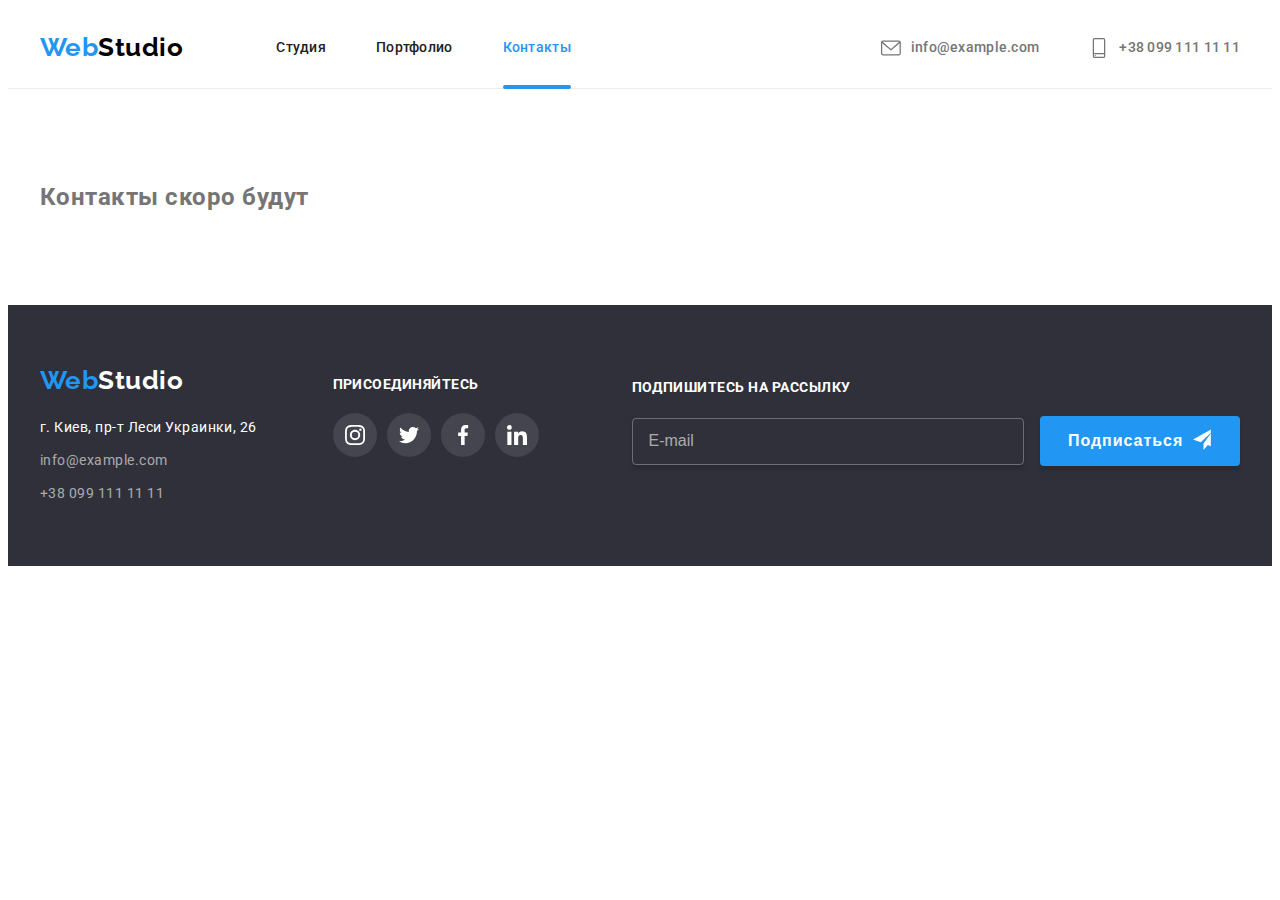
==== contacts.html @ c9d30efa "first commit" ====
<!DOCTYPE html>
<html lang="ru">

<head>
    <meta charset="UTF-8">
    <title>WebStudio</title>
    <link rel="preconnect" href="https://fonts.googleapis.com">
    <link rel="preconnect" href="https://fonts.gstatic.com" crossorigin>
    <link
        href="https://fonts.googleapis.com/css2?family=Raleway:wght@700&family=Roboto:wght@400;500;700;900&display=swap"
        rel="stylesheet">
    <link rel="stylesheet" href="https://cdnjs.cloudflare.com/ajax/libs/modern-normalize/1.1.0/modern-normalize.min.css"
        integrity="sha512-wpPYUAdjBVSE4KJnH1VR1HeZfpl1ub8YT/NKx4PuQ5NmX2tKuGu6U/JRp5y+Y8XG2tV+wKQpNHVUX03MfMFn9Q=="
        crossorigin="anonymous" referrerpolicy="no-referrer" />
    <link rel="stylesheet" href="./css/styles.css">
</head>

<body>
    <header class="page-header">
        <nav class="nav container">
            <a class="logo" href="/"><span>Web</span>Studio</a>
    
            <ul class="site-nav">
                <li class="item">
                    <a class="link hidden" href="./index.html">Студия</a>
                </li>
                <li class="item">
                    <a class="link hidden" href="./portfolio.html">Портфолио</a>
                </li>
                <li class="item">
                    <a class="link current" href="./contacts.html">Контакты</a>
                </li>
            </ul>
    
            <ul class="auth-nav">
                <li class="item">
                    <a class="link" href="mailto:info@example.com">
                        <svg class="contact-icon" aria-label="envelope" width="20" height="20">
                            <use href="./images/sprite.svg#envelope"></use>
                        </svg>
                        <p>info@example.com</p>
                    </a>
                </li>
    
                <li class="item">
                    <a class="link" href="tel:+380991111111">
                        <svg class="contact-icon" aria-label="envelope" width="20" height="20">
                            <use href="./images/sprite.svg#smartphone"></use>
                        </svg>
                        <p>+38 099 111 11 11</p>
                    </a>
                </li>
            </ul>
        </nav>
    </header>

    <main>
        <section class="section">
            <div class="container">
                <h2>Контакты скоро будут</h2>
            </div>
        </section>
    </main>

    <footer class="footer">
        <div class="container">
            <div class="footer-content">
    
                <div class="address-container">
                    <a class="logo" href="/"><span>Web</span>Studio</a>
                    <address class="footer-contacts">
                        <p>г. Киев, пр-т Леси Украинки, 26</p>
                        <ul>
                            <a class="link" href="mailto:info@example.com">info@example.com</a>
                            <a class="link" href="tel:+380991111111">+38 099 111 11 11</a>
                        </ul>
                    </address>
                </div>
    
                <div class="footer-container wellcome">
                    <h3 class="title">
                        Присоединяйтесь
                    </h3>
                    <ul class="social-list">
                        <li class="social-list-item">
                            <a class="social-link" href="">
                                <svg class="social-icon" width="20" height="20">
                                    <use href="./images/sprite.svg#instagram"></use>
                                </svg>
                            </a>
                        </li>
                        <li class="social-list-item">
                            <a class="social-link" href="">
                                <svg class="social-icon" width="20" height="20">
                                    <use href="./images/sprite.svg#twitter"></use>
                                </svg>
                            </a>
                        </li>
                        <li class="social-list-item">
                            <a class="social-link" href="">
                                <svg class="social-icon" width="20" height="20">
                                    <use href="./images/sprite.svg#facebook"></use>
                                </svg>
                            </a>
                        </li>
                        <li class="social-list-item">
                            <a class="social-link" href="">
                                <svg class="social-icon" width="20" height="20">
                                    <use href="./images/sprite.svg#linkedin"></use>
                                </svg>
                            </a>
                        </li>
                    </ul>
                </div>
    
                <div class="footer-container subscribe">
                    <form class="subscribe">
                        <label class="title" for="mail">
                            Подпишитесь на рассылку
                        </label>
                        <div>
                            <input type="email" name="mail" id="mail" placeholder="E-mail" />
                            <button type="submit">
                                <span>Подписаться</span>
                                <svg class="icon-send" width="24" height="24">
                                    <use href="./images/sprite.svg#icon-send"></use>
                                </svg>
                            </button>
                        </div>
                    </form>
                </div>
            </div>
        </div>
    </footer>

    <script src="./js/modal.js"></script>
</body>

</html>
---- css/styles.css ----
:root {
  --primary-text-color: #757575; /* цвет абзацев #757575 */
  --title-text-color: #212121; /* цвет заголовков #212121 */
  --accent-color: #2196f3; /* цвет акцента #2196F3 */
  --primary-white-color: #ffffff; /* цвет фона, текста на темном фоне #FFFFFF 100%*/
  --logo-color: #000000;
  --footer-contacts-color: rgb(255, 255, 255, 0.6); /* цвет текста на темном фоне #FFFFFF 60%*/
  --third-bg-color: #f5f4fa;
  --secondary-bg-color: #2f303a;
  --icon-color: #afb1b8;
  --card-set-gap: 30px;
  --timing-function: cubic-bezier(0.4, 0, 0.2, 1);
}

body {
  background-color: var(--primary-white-color);
  color: var(--primary-text-color);
  font-family: Roboto, sans-serif;
  letter-spacing: 0.03em;
}

ul {
  list-style: none;
}

a {
  text-decoration: none;
}

p {
  font-size: 14px;
  line-height: 1.71;
}

button {
  border: none;
  /* border: 1px solid transparent;??????? */
  border-radius: 4px;
  padding: 0;
}

h1,
h2,
h3,
ul,
p {
  padding: 0;
  margin: 0;
}

/* header */
.page-header {
  border-bottom: 1px solid #ececec;
}

/* container */
.container {
  width: 1200px;
  margin-left: auto;
  margin-right: auto;
  padding-left: 15px;
  padding-right: 15px;
}

/* logo */
.logo {
  display: flex;
  align-items: center;
  color: var(--logo-color);
  font-family: Raleway, sans-serif;
  font-weight: 700;
  font-size: 26px;
  line-height: 1.2;
}

.logo span {
  color: var(--accent-color);
}

/* nav */
.nav {
  display: flex;
  height: 80px;
}

/* site nav & auth nav*/
.site-nav,
.auth-nav {
  font-weight: 500;
  font-size: 14px;
  line-height: 1.14;
  letter-spacing: 0.02em;
}

.site-nav {
  display: flex;
  margin-left: 93px;
}

.site-nav .item {
  display: flex;
}

.site-nav .item + .item,
.auth-nav .item + .item {
  margin-left: 50px;
}

.site-nav .link {
  position: relative;

  display: block;
  padding-top: 32px;
  padding-bottom: 32px;

  color: var(--title-text-color);
  transition-property: color;
  transition-duration: 250ms;
  transition-timing-function: var(--timing-function);
}

.site-nav .link::after {
  position: absolute;
  left: 0;
  bottom: -1px;

  display: block;
  content: '';
  height: 4px;
  width: 100%;
  border-radius: 2px;

  background-color: var(--accent-color);
}

.site-nav .link.current {
  color: var(--accent-color);
}

.site-nav .link.hidden::after {
  transform: scaleX(0);

  transition-property: transform;
  transition-duration: 250ms;
  transition-timing-function: var(--timing-function);
}

.site-nav .link.hidden:hover::after {
  transform: scaleX(1);
}

.site-nav .link:hover,
.site-nav .link:focus {
  color: var(--accent-color);
}

/* auth nav */
.auth-nav {
  display: flex;
  margin-left: auto;
}

.auth-nav .item {
  display: flex;
}

.contact-icon {
  margin-right: 10px;
  fill: var(--primary-text-color);
  transition-property: fill;
  transition-duration: 250ms;
  transition-timing-function: var(--timing-function);
}

.auth-nav .link {
  display: flex;
  align-items: center;
  color: var(--primary-text-color);
  transition-property: color;
  transition-duration: 250ms;
  transition-timing-function: var(--timing-function);
}

.auth-nav .link:hover,
.auth-nav .link:focus {
  color: var(--accent-color);
}

.auth-nav .link:hover .contact-icon,
.auth-nav .link:focus .contact-icon {
  fill: var(--accent-color);
}

/* hero */
.hero {
  padding-top: 200px;
  padding-bottom: 200px;
  text-align: center;
  background-image: linear-gradient(to right, rgba(47, 48, 58, 0.4), rgba(47, 48, 58, 0.4)),
    url('../images/hero.jpg');
  background-color: #c4c4c4;
  background-size: cover;
  background-position: center; /* позиция для фонового изображения */
}

.hero-title {
  width: 696px;
  margin-bottom: 30px;
  margin-right: auto;
  margin-left: auto;
  color: var(--primary-white-color);
  font-size: 44px;
  font-weight: 900;
  line-height: 1.36;
  letter-spacing: 0.06em;
  text-transform: uppercase;
}

.hero-button {
  min-width: 200px;
  padding: 10px 32px 10px 32px;
  text-align: center;

  background-color: var(--accent-color);
  color: var(--primary-white-color);
  font-family: inherit;
  font-weight: 700;
  font-size: 16px;
  line-height: 1.9;
  letter-spacing: 0.06em;
  box-shadow: 0px 4px 4px rgba(0, 0, 0, 0.15);
  cursor: pointer;
}

.hero-button:hover,
.hero-button:focus {
  background-color: var(--accent-color);
}

/* section */
.section {
  padding-top: 94px;
  padding-bottom: 94px;
}

.title {
  color: var(--title-text-color);
}

.section-title {
  font-size: 36px;
  line-height: 1.17;
  text-align: center;
  margin-bottom: 50px;
}

/* advantages */
.advantages.section {
  padding-bottom: 0;
}

.advantages-list {
  display: flex;
}

.advantages-list .item + .item {
  margin-left: 30px;
}

.advantages .section-title {
  display: none;
}

.advantages-title {
  font-size: 14px;
  line-height: 1.14;
  text-transform: uppercase;
  margin-bottom: 10px;
}

.advantages .thumb {
  display: flex;
  justify-content: center;
  align-items: center;
  width: 270px;
  height: 120px;
  margin-bottom: var(--card-set-gap);
  background-color: var(--third-bg-color);
  border-radius: 4px;
}

.advantage-icon {
  --main-color: var(--title-text-color);
  --accent-color: var(var(--accent-color));
}

/* features */
.features-list {
  display: flex;
}

.features-list .item + .item {
  margin-left: var(--card-set-gap);
}

.feature-image {
  display: block;
}

.features-list .item {
  position: relative;
}

.feature-text-container {
  position: absolute;
  bottom: 0;

  display: flex;
  justify-content: center;
  align-items: center;
  width: 370px;
  height: 70px;

  background: rgba(47, 48, 58, 0.8);
}

.feature-text {
  font-weight: 700;
  line-height: 1.14;
  text-transform: uppercase;

  color: var(--primary-white-color);
}

/* team */
.team {
  background-color: var(--third-bg-color);
}

.team-list {
  display: flex;
}

.team-list .item + .item {
  margin-left: var(--card-set-gap);
}

.team-list .item {
  text-align: center;
  background-color: var(--primary-white-color);
  box-shadow: 0px 1px 3px rgba(0, 0, 0, 0.12), 0px 1px 1px rgba(0, 0, 0, 0.14),
    0px 2px 1px rgba(0, 0, 0, 0.2);
  border-radius: 0px 0px 4px 4px;
}

.team-image {
  display: block;
}

.team-title {
  font-weight: 500;
  font-size: 16px;
  line-height: 1.19;
  margin-bottom: 10px;
}

.team-text {
  font-weight: 400;
  font-size: 16px;
  line-height: 1.19;
  margin-bottom: 16px;
}

.team-content {
  padding: 30px 32px 30px 32px;
}

.social-list {
  display: flex;
  justify-content: center;
}

.social-link {
  display: flex;
  justify-content: center;
  align-items: center;
  width: 44px;
  height: 44px;
  border-radius: 50%;
  transition-property: background-color;
  transition-duration: 250ms;
  transition-timing-function: var(--timing-function);
}

.social-icon {
  fill: var(--icon-color);
}

.social-link:hover,
.social-link:focus {
  background-color: var(--accent-color);
}

.social-link:hover .social-icon,
.social-link:focus .social-icon {
  fill: var(--primary-white-color);
}

.social-list-item + .social-list-item {
  margin-left: 10px;
}

/* clients */
.clients-list {
  display: flex;
}

.clients-list .item {
  display: flex;
  justify-content: center;
  width: 170px;
  height: 92px;
}

.clients-list .item + .item {
  margin-left: var(--card-set-gap);
}

.clients-link {
  display: flex;
  justify-content: center;
  align-items: center;
  width: 170px;
  border: 1px solid var(--icon-color);
  border-radius: 4px;
  transition-property: border-color;
  transition-duration: 250ms;
  transition-timing-function: var(--timing-function);
}

.clients-link:hover,
.clients-link:focus {
  border-color: var(--accent-color);
}

.clients-link:hover .client-icon,
.clients-link:focus .client-icon {
  fill: var(--accent-color);
}

.client-icon {
  fill: var(--icon-color);
  transition-property: fill;
  transition-duration: 250ms;
  transition-timing-function: var(--timing-function);
}

/* footer */
.footer {
  padding-top: 60px;
  padding-bottom: 60px;
  background-color: var(--secondary-bg-color);
}

.footer .logo {
  display: inline-block;
  margin-bottom: 20px;
  color: var(--primary-white-color);
}

.address-container {
  margin-right: auto;
}

.footer p {
  margin-bottom: 9px;
  color: var(--primary-white-color);
  font-style: normal;
}

.footer-content {
  display: flex;
  justify-content: space-between;
}

.footer-contacts .link {
  display: block;
  color: var(--footer-contacts-color);
  font-style: normal;
  font-size: 14px;
  line-height: 1.71;
}

.footer-contacts .link:first-child {
  margin-bottom: 9px;
}

.footer-contacts .link:hover,
.footer-contacts .link:focus {
  color: var(--accent-color);
}

.footer .social-link {
  background-color: rgba(255, 255, 255, 0.1);
}

.footer .social-link:hover,
.footer .social-link:focus {
  background-color: var(--accent-color);
}

.footer .social-icon {
  fill: var(--primary-white-color);
}

.footer-container {
  padding-top: 12px;
}

.footer-container.wellcome {
  margin-left: 70px;
}

.footer-container.subscribe {
  margin-left: 93px;
}

.subscribe .title {
  display: inline-block;
}

.footer-container .title {
  margin-bottom: 20px;
  font-size: 14px;
  font-weight: 700;
  line-height: 1.14;
  text-transform: uppercase;
  color: var(--primary-white-color);
}

.subscribe input {
  width: 358px;
  margin-right: 12px;
  padding: 15px 16px 15px 16px;

  background-color: transparent;
  border: 1px solid rgba(255, 255, 255, 0.3);
  box-shadow: 0px 4px 4px rgba(0, 0, 0, 0.15);
  border-radius: 4px;
  color: rgba(255, 255, 255, 0.6);
}

.subscribe input::placeholder {
  font-size: 16px;
  line-height: 1.25;

  color: rgba(255, 255, 255, 0.6);
}

.subscribe button {
  display: inline-flex;
  justify-content: center;
  width: 200px;
  padding: 10px 29px 10px 28px;

  background: var(--accent-color);
  box-shadow: 0px 4px 4px rgba(0, 0, 0, 0.15);
  border-radius: 4px;
  cursor: pointer;

  font-weight: 700;
  font-size: 16px;
  line-height: 1.87;
  letter-spacing: 0.06em;

  color: var(--primary-white-color);
}

.subscribe span {
  margin-right: 10px;
}

/* portfolio */
.portfolio-buttons {
  display: flex;
  margin-bottom: 50px;
  justify-content: center;
}

.portfolio-button {
  padding: 6px 22px 6px 22px;
  background-color: var(--third-bg-color);
  color: var(--title-text-color);
  font-family: inherit;
  font-weight: 500;
  font-size: 16px;
  line-height: 1.63;

  transition-property: background-color, color;
  transition-duration: 250ms;
  transition-timing-function: var(--timing-function);
  cursor: pointer;
}

.portfolio-buttons .item + .item {
  margin-left: 8px;
}

.portfolio-cards {
  display: flex;
  flex-wrap: wrap;

  margin-left: calc(-1 * var(--card-set-gap));
  margin-top: calc(-1 * var(--card-set-gap));
}

.portfolio-cards .item {
  margin-left: var(--card-set-gap);
  margin-top: var(--card-set-gap);
}

.portfolio-cards .item:hover {
  box-shadow: 0px 1px 1px rgba(0, 0, 0, 0.12), 0px 4px 4px rgba(0, 0, 0, 0.06),
    1px 4px 6px rgba(0, 0, 0, 0.16);
}

.portfolio-thumb {
  position: relative;
  overflow: hidden;
}

.portfolio-overlay {
  position: absolute;
  top: 0;
  left: 0;
  content: '';
  width: 100%;
  height: 100%;

  background-color: rgba(33, 150, 243, 0.9);

  transform: translate(0, 100%);
  transition-property: transform;
  transition-duration: 250ms;
  transition-timing-function: var(--timing-function);
}

.portfolio-thumb:hover .portfolio-overlay {
  transform: translate(0, 0);
}

.portfolio-cards .item:hover .portfolio-overlay,
.portfolio-cards .item:hover .portfolio-thumb .text {
  transform: translate(0, 0);
}

.portfolio-thumb .text {
  position: absolute;
  top: 0;
  left: 0;
  width: 100%;
  height: 100%;
  padding: 63px 24px 63px 24px;
  font-size: 18px;
  line-height: 1.56;

  color: var(--primary-white-color);
}

.portfolio-image {
  display: block;
}

.portfolio-content {
  padding: 20px 24px 20px 24px;

  border: 1px solid #eeeeee;
}

.portfolio-title {
  font-size: 18px;
  line-height: 2;
  letter-spacing: 0.06em;
  margin-bottom: 4px;
}

.portfolio-text {
  color: var(--primary-text-color);
  font-size: 16px;
  line-height: 1.9;
}

.portfolio-button:hover,
.portfolio-button:focus {
  background-color: var(--accent-color);
  color: var(--primary-white-color);
  box-shadow: 0px 3px 1px rgba(0, 0, 0, 0.1), 0px 1px 2px rgba(0, 0, 0, 0.08),
    0px 2px 2px rgba(0, 0, 0, 0.12);
}

/* modal */
.backdrop {
  position: fixed;
  top: 0;
  left: 0;
  width: 100%;
  height: 100%;
  background-color: rgba(0, 0, 0, 0.2);
  opacity: 1;

  transition-property: opacity;
  transition-duration: 250ms;
  transition-timing-function: var(--timing-function);
}

.backdrop.is-hidden {
  opacity: 0;
  pointer-events: none;
}

.backdrop.is-hidden .modal {
  transform: translate(-50%, -50%) scale(0.9);
}

.modal {
  position: absolute;
  top: 50%;
  left: 50%;

  width: 528px;
  height: 581px;

  box-shadow: 0px 1px 3px rgba(0, 0, 0, 0.12), 0px 1px 1px rgba(0, 0, 0, 0.14),
    0px 2px 1px rgba(0, 0, 0, 0.2);
  border-radius: 4px;
  background-color: var(--primary-white-color);

  transform: translate(-50%, -50%) scale(1);

  transition-property: opacity;
  transition-duration: 250ms;
  transition-timing-function: linear;
}

.modal-close-btn {
  position: absolute;
  top: 0;
  right: 0;
  display: flex;
  justify-content: center;
  align-items: center;
  width: 30px;
  height: 30px;
  margin-top: 8px;
  margin-right: 8px;

  background-color: var(--primary-white-color);
  border-radius: 50%;
  border: 1px solid rgba(0, 0, 0, 0.1);
  cursor: pointer;

  transition-property: border-color;
  transition-duration: 250ms;
  transition-timing-function: var(--timing-function);
}

.cross {
  transition-property: fill;
  transition-duration: 250ms;
  transition-timing-function: var(--timing-function);
}

.modal-close-btn:hover,
.modal-close-btn:focus {
  border-color: var(--accent-color);
}

.modal-close-btn:hover .cross,
.modal-close-btn:focus .cross {
  fill: blue;
}

.modal-form {
  width: 100%;
  height: 100%;
  padding: 40px 39px 40px 41px;
}

.modal-form h2 {
  font-weight: 700;
  font-size: 20px;
  line-height: 1.15;
  text-align: center;
  margin-bottom: 12px;

  color: var(--title-text-color);
}

.form-field {
  display: flex;
  flex-direction: column;

  margin-bottom: 10px;
}

.form-field label {
  margin-bottom: 4px;

  font-size: 12px;
  line-height: 1.17;
  letter-spacing: 0.01em;
}

.form-field input {
  width: 100%;
  height: 40px;

  padding: 11px 12px 11px 42px;
  margin: 0;

  font-size: 14px;

  border: 1px solid rgba(33, 33, 33, 0.2);
  border-radius: 4px;

  transition-property: border-color;
  transition-duration: 250ms;
  transition-timing-function: var(--timing-function);
}

.form-field input:hover,
.form-field input:focus {
  border-color: var(--accent-color);
  cursor: pointer;
}

.input-container {
  position: relative;
}

.modal-icon {
  position: absolute;
  top: 50%;
  left: 12px;
  transform: translate(0, -50%);

  fill: var(--title-text-color);

  transition-property: fill;
  transition-duration: 250ms;
  transition-timing-function: var(--timing-function);
}

.form-field input:hover + .modal-icon,
.form-field input:focus + .modal-icon {
  fill: var(--accent-color);
}

.form-field.comment {
  margin-bottom: 20px;
}

.form-field textarea {
  padding: 12px 16px 12px 16px;
  height: 120px;
  resize: none;

  font-size: 14px;

  border: 1px solid rgba(33, 33, 33, 0.2);
  border-radius: 4px;

  transition-property: border-color;
  transition-duration: 250ms;
  transition-timing-function: var(--timing-function);
}

.form-field textarea::placeholder {
  font-size: 14px;
  line-height: 1.14;
  letter-spacing: 0.01em;

  color: rgba(117, 117, 117, 0.5);
}

.form-field textarea:hover,
.form-field textarea:focus {
  border-color: var(--accent-color);
}

.policy .checkbox {
  -webkit-appearance: none;
  -moz-appearance: none;
  appearance: none;

  position: absolute;
}

.policy label {
  display: flex;
  justify-content: center;
  align-items: center;
  font-size: 14px;
  line-height: 1.71;

  margin-bottom: 30px;
}

.policy .check-icon {
  display: inline-block;
  width: 16px;
  height: 15px;
  border: 2px solid #212121;
  border-radius: 2px;
  margin-right: 7px;
}

.policy .checkbox:checked + .check-icon {
  background-color: var(--accent-color);
  border-color: var(--accent-color);
  background-origin: border-box;
  background-image: url('../images/icon-check.svg');
}

.policy a {
  text-decoration: underline;
  color: var(--accent-color);
}

.form-field .form-icon {
  position: absolute;
}

.form-field.submit {
  flex-direction: row;
  justify-content: center;
}

.form-submit-btn {
  padding: 10px 55px 10px 55px;

  font-weight: 700;
  font-size: 16px;
  line-height: 1.87;
  letter-spacing: 0.06em;
  color: var(--primary-white-color);

  background: #188ce8;
  box-shadow: 0px 4px 4px rgba(0, 0, 0, 0.15);
  border-radius: 4px;
  cursor: pointer;
}
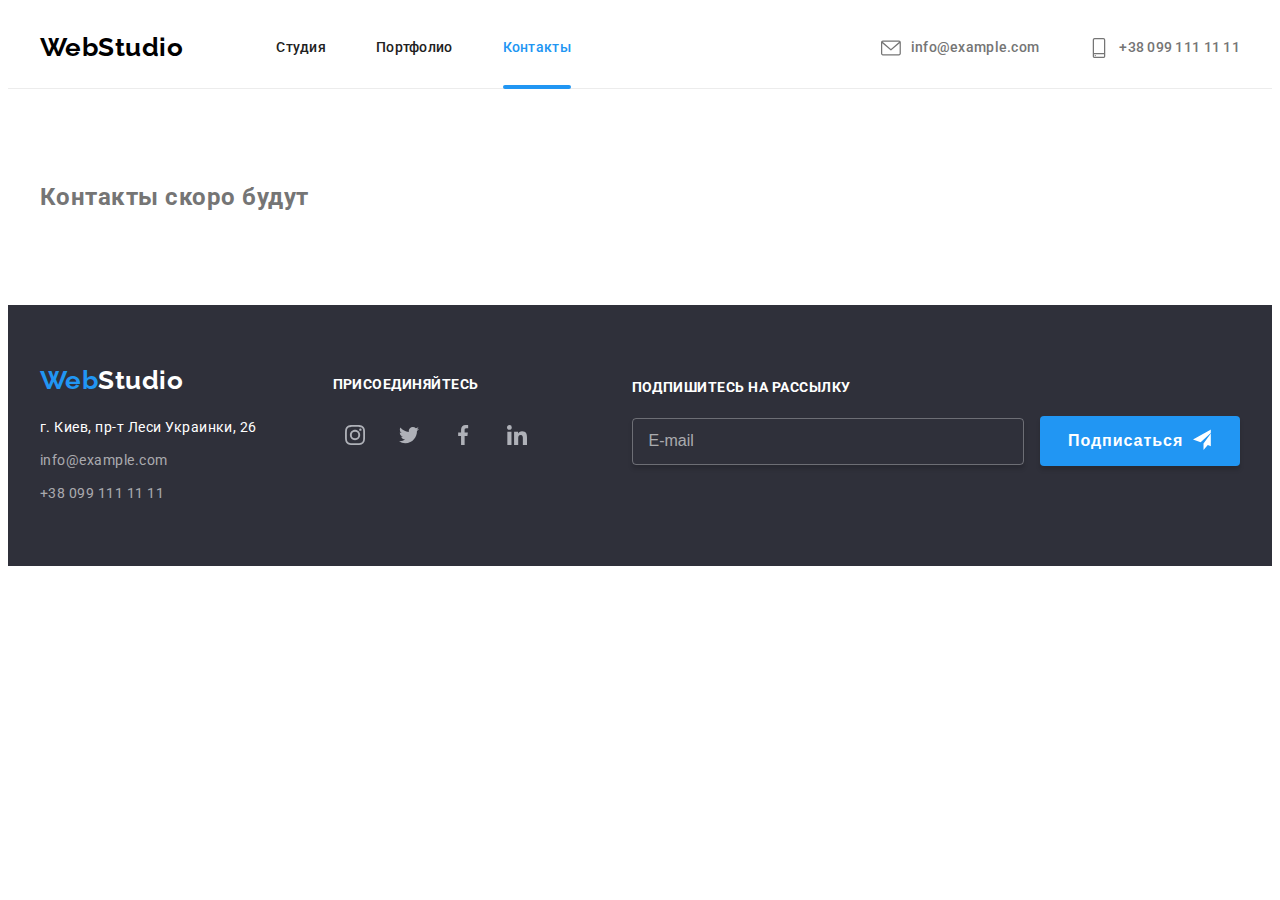
==== commit 743a3122: "BEM" ====
--- a/contacts.html
+++ b/contacts.html
@@ -13,7 +13,7 @@
     <link rel="stylesheet" href="https://cdnjs.cloudflare.com/ajax/libs/modern-normalize/1.1.0/modern-normalize.min.css"
         integrity="sha512-wpPYUAdjBVSE4KJnH1VR1HeZfpl1ub8YT/NKx4PuQ5NmX2tKuGu6U/JRp5y+Y8XG2tV+wKQpNHVUX03MfMFn9Q=="
         crossorigin="anonymous" referrerpolicy="no-referrer" />
-    <link rel="stylesheet" href="./css/styles.css">
+    <link rel="stylesheet" href="./css/main.min.css">
 </head>
 
 <body>
@@ -22,30 +22,30 @@
             <a class="logo" href="/"><span>Web</span>Studio</a>
     
             <ul class="site-nav">
-                <li class="item">
-                    <a class="link hidden" href="./index.html">Студия</a>
+                <li class="site-nav__item">
+                    <a class="site-nav__link hidden" href="./index.html">Студия</a>
                 </li>
-                <li class="item">
-                    <a class="link hidden" href="./portfolio.html">Портфолио</a>
+                <li class="site-nav__item">
+                    <a class="site-nav__link hidden" href="./portfolio.html">Портфолио</a>
                 </li>
-                <li class="item">
-                    <a class="link current" href="./contacts.html">Контакты</a>
+                <li class="site-nav__item">
+                    <a class="site-nav__link current" href="./contacts.html">Контакты</a>
                 </li>
             </ul>
     
             <ul class="auth-nav">
-                <li class="item">
-                    <a class="link" href="mailto:info@example.com">
-                        <svg class="contact-icon" aria-label="envelope" width="20" height="20">
+                <li class="auth-nav__item">
+                    <a class="auth-nav__link" href="mailto:info@example.com">
+                        <svg class="auth-nav__icon" aria-label="envelope" width="20" height="20">
                             <use href="./images/sprite.svg#envelope"></use>
                         </svg>
                         <p>info@example.com</p>
                     </a>
                 </li>
     
-                <li class="item">
-                    <a class="link" href="tel:+380991111111">
-                        <svg class="contact-icon" aria-label="envelope" width="20" height="20">
+                <li class="auth-nav__item">
+                    <a class="auth-nav__link" href="tel:+380991111111">
+                        <svg class="auth-nav__icon" aria-label="envelope" width="20" height="20">
                             <use href="./images/sprite.svg#smartphone"></use>
                         </svg>
                         <p>+38 099 111 11 11</p>
@@ -63,50 +63,52 @@
         </section>
     </main>
 
+    <!-- footer -->
     <footer class="footer">
         <div class="container">
             <div class="footer-content">
     
                 <div class="address-container">
-                    <a class="logo" href="/"><span>Web</span>Studio</a>
+                    <a class="logo footer__logo" href="/"><span class="logo--accent">Web</span>Studio</a>
+    
                     <address class="footer-contacts">
-                        <p>г. Киев, пр-т Леси Украинки, 26</p>
+                        <p class="footer__text">г. Киев, пр-т Леси Украинки, 26</p>
                         <ul>
-                            <a class="link" href="mailto:info@example.com">info@example.com</a>
-                            <a class="link" href="tel:+380991111111">+38 099 111 11 11</a>
+                            <a class="footer-contacts__link" href="mailto:info@example.com">info@example.com</a>
+                            <a class="footer-contacts__link" href="tel:+380991111111">+38 099 111 11 11</a>
                         </ul>
                     </address>
                 </div>
     
-                <div class="footer-container wellcome">
-                    <h3 class="title">
+                <div class="footer-container">
+                    <h3 class="footer-container__title">
                         Присоединяйтесь
                     </h3>
-                    <ul class="social-list">
-                        <li class="social-list-item">
-                            <a class="social-link" href="">
-                                <svg class="social-icon" width="20" height="20">
+                    <ul class="social__list">
+                        <li class="social__item">
+                            <a class="social__link" href="">
+                                <svg class="social__icon" width="20" height="20">
                                     <use href="./images/sprite.svg#instagram"></use>
                                 </svg>
                             </a>
                         </li>
-                        <li class="social-list-item">
-                            <a class="social-link" href="">
-                                <svg class="social-icon" width="20" height="20">
+                        <li class="social__item">
+                            <a class="social__link" href="">
+                                <svg class="social__icon" width="20" height="20">
                                     <use href="./images/sprite.svg#twitter"></use>
                                 </svg>
                             </a>
                         </li>
-                        <li class="social-list-item">
-                            <a class="social-link" href="">
-                                <svg class="social-icon" width="20" height="20">
+                        <li class="social__item">
+                            <a class="social__link" href="">
+                                <svg class="social__icon" width="20" height="20">
                                     <use href="./images/sprite.svg#facebook"></use>
                                 </svg>
                             </a>
                         </li>
-                        <li class="social-list-item">
-                            <a class="social-link" href="">
-                                <svg class="social-icon" width="20" height="20">
+                        <li class="social__item">
+                            <a class="social__link" href="">
+                                <svg class="social__icon" width="20" height="20">
                                     <use href="./images/sprite.svg#linkedin"></use>
                                 </svg>
                             </a>
@@ -114,16 +116,16 @@
                     </ul>
                 </div>
     
-                <div class="footer-container subscribe">
-                    <form class="subscribe">
-                        <label class="title" for="mail">
+                <div class="footer-container footer-subscribe">
+                    <form class="subscribe-form">
+                        <label class="footer-container__title subscribe-form__title" for="mail">
                             Подпишитесь на рассылку
                         </label>
                         <div>
-                            <input type="email" name="mail" id="mail" placeholder="E-mail" />
-                            <button type="submit">
-                                <span>Подписаться</span>
-                                <svg class="icon-send" width="24" height="24">
+                            <input class="subscribe-form__email" type="email" name="mail" id="mail" placeholder="E-mail" />
+                            <button class="subscribe-form__button" type="submit">
+                                <span class="subscribe-form__text">Подписаться</span>
+                                <svg width="24" height="24">
                                     <use href="./images/sprite.svg#icon-send"></use>
                                 </svg>
                             </button>
--- a/css/main.min.css
+++ b/css/main.min.css
@@ -0,0 +1,2 @@
+body{background-color:#fff;color:#757575;font-family:Roboto, sans-serif;letter-spacing:0.03em}ul{list-style:none}a{text-decoration:none}p{font-size:14px;line-height:1.71}button{border:none;border-radius:4px;padding:0}h1,h2,h3,ul,p{padding:0;margin:0}.page-header{border-bottom:1px solid #ececec}.container{width:1200px;margin-left:auto;margin-right:auto;padding-left:15px;padding-right:15px}.logo{display:-webkit-box;display:-ms-flexbox;display:flex;-webkit-box-align:center;-ms-flex-align:center;align-items:center;color:#000;font-family:Raleway, sans-serif;font-weight:700;font-size:26px;line-height:1.2}.logo--accent{color:#2196f3}.nav{display:-webkit-box;display:-ms-flexbox;display:flex;height:80px}.site-nav,.auth-nav{font-weight:500;font-size:14px;line-height:1.14;letter-spacing:0.02em}.site-nav{display:-webkit-box;display:-ms-flexbox;display:flex;margin-left:93px}.site-nav__item{display:-webkit-box;display:-ms-flexbox;display:flex}.site-nav__item+.site-nav__item{margin-left:50px}.site-nav__link{position:relative;display:block;padding-top:32px;padding-bottom:32px;color:#212121;-webkit-transition-property:color;transition-property:color;-webkit-transition-duration:250ms;transition-duration:250ms;-webkit-transition-timing-function:cubic-bezier(0.4, 0, 0.2, 1);transition-timing-function:cubic-bezier(0.4, 0, 0.2, 1)}.site-nav__link::after{position:absolute;left:0;bottom:-1px;display:block;content:'';height:4px;width:100%;border-radius:2px;background-color:#2196f3}.site-nav__link.current{color:#2196f3}.site-nav__link.hidden::after{-webkit-transform:scaleX(0);transform:scaleX(0);-webkit-transition-property:-webkit-transform;transition-property:-webkit-transform;transition-property:transform;transition-property:transform, -webkit-transform;-webkit-transition-duration:250ms;transition-duration:250ms;-webkit-transition-timing-function:cubic-bezier(0.4, 0, 0.2, 1);transition-timing-function:cubic-bezier(0.4, 0, 0.2, 1)}.site-nav__link.hidden:hover::after{-webkit-transform:scaleX(1);transform:scaleX(1)}.site-nav__link:hover,.site-nav__link:focus{color:#2196f3}.auth-nav{display:-webkit-box;display:-ms-flexbox;display:flex;margin-left:auto}.auth-nav__item{display:-webkit-box;display:-ms-flexbox;display:flex}.auth-nav__item+.auth-nav__item{margin-left:50px}.auth-nav__icon{margin-right:10px;fill:#757575;-webkit-transition-property:fill;transition-property:fill;-webkit-transition-duration:250ms;transition-duration:250ms;-webkit-transition-timing-function:cubic-bezier(0.4, 0, 0.2, 1);transition-timing-function:cubic-bezier(0.4, 0, 0.2, 1)}.auth-nav__link:hover .auth-nav__icon,.auth-nav__link:focus .auth-nav__icon{fill:#2196f3}.auth-nav__link{display:-webkit-box;display:-ms-flexbox;display:flex;-webkit-box-align:center;-ms-flex-align:center;align-items:center;color:#757575;-webkit-transition-property:color;transition-property:color;-webkit-transition-duration:250ms;transition-duration:250ms;-webkit-transition-timing-function:cubic-bezier(0.4, 0, 0.2, 1);transition-timing-function:cubic-bezier(0.4, 0, 0.2, 1)}.auth-nav__link:hover,.auth-nav__link:focus{color:#2196f3}.hero{padding-top:200px;padding-bottom:200px;text-align:center;background-image:-webkit-gradient(linear, left top, right top, from(rgba(47,48,58,0.4)), to(rgba(47,48,58,0.4))),url("../images/hero.jpg");background-image:linear-gradient(to right, rgba(47,48,58,0.4), rgba(47,48,58,0.4)),url("../images/hero.jpg");background-color:#c4c4c4;background-size:cover;background-position:center}.hero__title{width:696px;margin-bottom:30px;margin-right:auto;margin-left:auto;color:#fff;font-size:44px;font-weight:900;line-height:1.36;letter-spacing:0.06em;text-transform:uppercase}.hero__button{min-width:200px;padding:10px 32px 10px 32px;text-align:center;background-color:#2196f3;color:#fff;font-family:inherit;font-weight:700;font-size:16px;line-height:1.9;letter-spacing:0.06em;-webkit-box-shadow:0px 4px 4px rgba(0,0,0,0.15);box-shadow:0px 4px 4px rgba(0,0,0,0.15);cursor:pointer}.section{padding-top:94px;padding-bottom:94px}.title{color:#212121}.section__title{font-size:36px;line-height:1.17;text-align:center;margin-bottom:50px}.advantages.section{padding-bottom:0}.advantages .section__title{display:none}.advantages__list{display:-webkit-box;display:-ms-flexbox;display:flex}.advantages__item+.advantages__item{margin-left:30px}.advantages__title{font-size:14px;line-height:1.14;text-transform:uppercase;margin-bottom:10px}.advantages__thumb{display:-webkit-box;display:-ms-flexbox;display:flex;-webkit-box-pack:center;-ms-flex-pack:center;justify-content:center;-webkit-box-align:center;-ms-flex-align:center;align-items:center;width:270px;height:120px;margin-bottom:30px;background-color:#f5f4fa;border-radius:4px}.advantage__icon{--main-color: #212121;--accent-color: #2196f3}.features__list{display:-webkit-box;display:-ms-flexbox;display:flex}.features__item{position:relative}.features__item+.features__item{margin-left:30px}.features__image{display:block}.features__container{position:absolute;bottom:0;display:-webkit-box;display:-ms-flexbox;display:flex;-webkit-box-pack:center;-ms-flex-pack:center;justify-content:center;-webkit-box-align:center;-ms-flex-align:center;align-items:center;width:370px;height:70px;background:rgba(47,48,58,0.8)}.features__text{font-weight:700;line-height:1.14;text-transform:uppercase;color:#fff}.team{background-color:#f5f4fa}.team__list{display:-webkit-box;display:-ms-flexbox;display:flex}.team__item{text-align:center;background-color:#fff;-webkit-box-shadow:0px 1px 3px rgba(0,0,0,0.12),0px 1px 1px rgba(0,0,0,0.14),0px 2px 1px rgba(0,0,0,0.2);box-shadow:0px 1px 3px rgba(0,0,0,0.12),0px 1px 1px rgba(0,0,0,0.14),0px 2px 1px rgba(0,0,0,0.2);border-radius:0px 0px 4px 4px}.team__item+.team__item{margin-left:30px}.team__image{display:block}.team-content{padding:30px 32px 30px 32px}.team-content__title{font-weight:500;font-size:16px;line-height:1.19;margin-bottom:10px}.team-content__text{font-weight:400;font-size:16px;line-height:1.19;margin-bottom:16px}.social__list{display:-webkit-box;display:-ms-flexbox;display:flex;-webkit-box-pack:center;-ms-flex-pack:center;justify-content:center}.social__item+.social__item{margin-left:10px}.social__link{display:-webkit-box;display:-ms-flexbox;display:flex;-webkit-box-pack:center;-ms-flex-pack:center;justify-content:center;-webkit-box-align:center;-ms-flex-align:center;align-items:center;width:44px;height:44px;border-radius:50%;-webkit-transition-property:background-color;transition-property:background-color;-webkit-transition-duration:250ms;transition-duration:250ms;-webkit-transition-timing-function:cubic-bezier(0.4, 0, 0.2, 1);transition-timing-function:cubic-bezier(0.4, 0, 0.2, 1)}.social__link:hover,.social__link:focus{background-color:#2196f3}.social__icon{fill:#afb1b8}.social__link:hover .social__icon,.social__link:focus .social__icon{fill:#fff}.clients__list{display:-webkit-box;display:-ms-flexbox;display:flex}.clients__item{display:-webkit-box;display:-ms-flexbox;display:flex;-webkit-box-pack:center;-ms-flex-pack:center;justify-content:center;width:170px;height:92px}.clients__item+.clients__item{margin-left:30px}.clients__link{display:-webkit-box;display:-ms-flexbox;display:flex;-webkit-box-pack:center;-ms-flex-pack:center;justify-content:center;-webkit-box-align:center;-ms-flex-align:center;align-items:center;width:170px;border:1px solid #afb1b8;border-radius:4px;-webkit-transition-property:border-color;transition-property:border-color;-webkit-transition-duration:250ms;transition-duration:250ms;-webkit-transition-timing-function:cubic-bezier(0.4, 0, 0.2, 1);transition-timing-function:cubic-bezier(0.4, 0, 0.2, 1)}.clients__link:hover,.clients__link:focus{border-color:#2196f3}.clients__icon{fill:#afb1b8;-webkit-transition-property:fill;transition-property:fill;-webkit-transition-duration:250ms;transition-duration:250ms;-webkit-transition-timing-function:cubic-bezier(0.4, 0, 0.2, 1);transition-timing-function:cubic-bezier(0.4, 0, 0.2, 1)}.clients__link:hover .clients__icon,.clients__link:focus .clients__icon{fill:#2196f3}.footer{padding-top:60px;padding-bottom:60px;background-color:#2f303a}.footer-content{display:-webkit-box;display:-ms-flexbox;display:flex;-webkit-box-pack:justify;-ms-flex-pack:justify;justify-content:space-between}.address-container{margin-right:auto}.footer__logo{display:inline-block;margin-bottom:20px;color:#fff}.footer__text{margin-bottom:9px;color:#fff;font-style:normal}.footer-contacts__link{display:block;color:rgba(255,255,255,0.6);font-style:normal;font-size:14px;line-height:1.71}.footer-contacts__link:first-child{margin-bottom:9px}.footer-contacts__link:hover,.footer-contacts__link:focus{color:#2196f3}.footer-social__link{background-color:rgba(255,255,255,0.1)}.footer-social__link:hover,.footer-social__link:focus{background-color:#2196f3}.footer-social__icon{fill:#fff}.footer-container{padding-top:12px}.footer-container__title{margin-bottom:20px;font-size:14px;font-weight:700;line-height:1.14;text-transform:uppercase;color:#fff}.footer-subscribe{margin-left:93px}.subscribe-form__title{display:inline-block}.subscribe-form__email{width:358px;margin-right:12px;padding:15px 16px 15px 16px;background-color:transparent;border:1px solid rgba(255,255,255,0.3);-webkit-box-shadow:0px 4px 4px rgba(0,0,0,0.15);box-shadow:0px 4px 4px rgba(0,0,0,0.15);border-radius:4px;color:rgba(255,255,255,0.6)}.subscribe-form__email::-webkit-input-placeholder{font-size:16px;line-height:1.25;color:rgba(255,255,255,0.6)}.subscribe-form__email:-ms-input-placeholder{font-size:16px;line-height:1.25;color:rgba(255,255,255,0.6)}.subscribe-form__email::-ms-input-placeholder{font-size:16px;line-height:1.25;color:rgba(255,255,255,0.6)}.subscribe-form__email::placeholder{font-size:16px;line-height:1.25;color:rgba(255,255,255,0.6)}.subscribe-form__button{display:-webkit-inline-box;display:-ms-inline-flexbox;display:inline-flex;-webkit-box-pack:center;-ms-flex-pack:center;justify-content:center;width:200px;padding:10px 29px 10px 28px;background:#2196f3;-webkit-box-shadow:0px 4px 4px rgba(0,0,0,0.15);box-shadow:0px 4px 4px rgba(0,0,0,0.15);border-radius:4px;cursor:pointer;font-weight:700;font-size:16px;line-height:1.87;letter-spacing:0.06em;color:#fff}.subscribe-form__text{margin-right:10px}.portfolio-filter{display:-webkit-box;display:-ms-flexbox;display:flex;margin-bottom:50px;-webkit-box-pack:center;-ms-flex-pack:center;justify-content:center}.portfolio-filter__item+.portfolio-filter__item{margin-left:8px}.portfolio-filter__button{padding:6px 22px 6px 22px;background-color:#f5f4fa;color:#212121;font-family:inherit;font-weight:500;font-size:16px;line-height:1.63;-webkit-transition-property:background-color, color;transition-property:background-color, color;-webkit-transition-duration:250ms;transition-duration:250ms;-webkit-transition-timing-function:cubic-bezier(0.4, 0, 0.2, 1);transition-timing-function:cubic-bezier(0.4, 0, 0.2, 1);cursor:pointer}.portfolio-filter__button:hover,.portfolio-filter__button:focus{background-color:#2196f3;color:#fff;-webkit-box-shadow:0px 3px 1px rgba(0,0,0,0.1),0px 1px 2px rgba(0,0,0,0.08),0px 2px 2px rgba(0,0,0,0.12);box-shadow:0px 3px 1px rgba(0,0,0,0.1),0px 1px 2px rgba(0,0,0,0.08),0px 2px 2px rgba(0,0,0,0.12)}.portfolio-set{display:-webkit-box;display:-ms-flexbox;display:flex;-ms-flex-wrap:wrap;flex-wrap:wrap;margin-left:calc(-1 * 30px);margin-top:calc(-1 * 30px)}.portfolio-set__item{margin-left:30px;margin-top:30px}.portfolio-set__item:hover{-webkit-box-shadow:0px 1px 1px rgba(0,0,0,0.12),0px 4px 4px rgba(0,0,0,0.06),1px 4px 6px rgba(0,0,0,0.16);box-shadow:0px 1px 1px rgba(0,0,0,0.12),0px 4px 4px rgba(0,0,0,0.06),1px 4px 6px rgba(0,0,0,0.16)}.portfolio-thumb{position:relative;overflow:hidden}.portfolio-thumb__overlay{position:absolute;top:0;left:0;content:'';width:100%;height:100%;background-color:rgba(33,150,243,0.9);-webkit-transform:translate(0, 100%);transform:translate(0, 100%);-webkit-transition-property:-webkit-transform;transition-property:-webkit-transform;transition-property:transform;transition-property:transform, -webkit-transform;-webkit-transition-duration:250ms;transition-duration:250ms;-webkit-transition-timing-function:cubic-bezier(0.4, 0, 0.2, 1);transition-timing-function:cubic-bezier(0.4, 0, 0.2, 1)}.portfolio-set__item:hover .portfolio-thumb__overlay{-webkit-transform:translate(0, 0);transform:translate(0, 0)}.portfolio-thumb:hover .portfolio-thumb__overlay{-webkit-transform:translate(0, 0);transform:translate(0, 0)}.portfolio-thumb__text{position:absolute;top:0;left:0;width:100%;height:100%;padding:63px 24px 63px 24px;font-size:18px;line-height:1.56;color:#fff}.portfolio-set__item:hover .portfolio-thumb__text{-webkit-transform:translate(0, 0);transform:translate(0, 0)}.portfolio-thumb__image{display:block}.portfolio-content{padding:20px 24px 20px 24px;border:1px solid #eeeeee}.portfolio-content__title{font-size:18px;line-height:2;letter-spacing:0.06em;margin-bottom:4px}.portfolio-content__text{color:#757575;font-size:16px;line-height:1.9}.backdrop{position:fixed;top:0;left:0;width:100%;height:100%;background-color:rgba(0,0,0,0.2);opacity:1;-webkit-transition-property:opacity;transition-property:opacity;-webkit-transition-duration:250ms;transition-duration:250ms;-webkit-transition-timing-function:cubic-bezier(0.4, 0, 0.2, 1);transition-timing-function:cubic-bezier(0.4, 0, 0.2, 1)}.backdrop.is-hidden{opacity:0;pointer-events:none}.backdrop.is-hidden .modal{-webkit-transform:translate(-50%, -50%) scale(0.9);transform:translate(-50%, -50%) scale(0.9)}.modal{position:absolute;top:50%;left:50%;width:528px;height:581px;-webkit-box-shadow:0px 1px 3px rgba(0,0,0,0.12),0px 1px 1px rgba(0,0,0,0.14),0px 2px 1px rgba(0,0,0,0.2);box-shadow:0px 1px 3px rgba(0,0,0,0.12),0px 1px 1px rgba(0,0,0,0.14),0px 2px 1px rgba(0,0,0,0.2);border-radius:4px;background-color:#fff;-webkit-transform:translate(-50%, -50%) scale(1);transform:translate(-50%, -50%) scale(1);-webkit-transition-property:opacity;transition-property:opacity;-webkit-transition-duration:250ms;transition-duration:250ms;-webkit-transition-timing-function:linear;transition-timing-function:linear}.close-button{position:absolute;top:0;right:0;display:-webkit-box;display:-ms-flexbox;display:flex;-webkit-box-pack:center;-ms-flex-pack:center;justify-content:center;-webkit-box-align:center;-ms-flex-align:center;align-items:center;width:30px;height:30px;margin-top:8px;margin-right:8px;background-color:#fff;border-radius:50%;border:1px solid rgba(0,0,0,0.1);cursor:pointer;-webkit-transition-property:border-color;transition-property:border-color;-webkit-transition-duration:250ms;transition-duration:250ms;-webkit-transition-timing-function:cubic-bezier(0.4, 0, 0.2, 1);transition-timing-function:cubic-bezier(0.4, 0, 0.2, 1)}.close-button:hover,.close-button:focus{border-color:#2196f3}.cross-icon{-webkit-transition-property:fill;transition-property:fill;-webkit-transition-duration:250ms;transition-duration:250ms;-webkit-transition-timing-function:cubic-bezier(0.4, 0, 0.2, 1);transition-timing-function:cubic-bezier(0.4, 0, 0.2, 1)}.close-button:hover .cross-icon,.close-button:focus .cross-icon{fill:#2196f3}.modal-form{width:100%;height:100%;padding:40px 39px 40px 41px}.modal-form__title{font-weight:700;font-size:20px;line-height:1.15;text-align:center;margin-bottom:12px;color:#212121}.form-field{display:-webkit-box;display:-ms-flexbox;display:flex;-webkit-box-orient:vertical;-webkit-box-direction:normal;-ms-flex-direction:column;flex-direction:column;margin-bottom:10px}.form-field.comment{margin-bottom:20px}.form-field.submit{-webkit-box-orient:horizontal;-webkit-box-direction:normal;-ms-flex-direction:row;flex-direction:row;-webkit-box-pack:center;-ms-flex-pack:center;justify-content:center}.form-field__title{margin-bottom:4px;font-size:12px;line-height:1.17;letter-spacing:0.01em}.form-field__input{width:100%;height:40px;padding:11px 12px 11px 42px;margin:0;font-size:14px;border:1px solid rgba(33,33,33,0.2);border-radius:4px;-webkit-transition-property:border-color;transition-property:border-color;-webkit-transition-duration:250ms;transition-duration:250ms;-webkit-transition-timing-function:cubic-bezier(0.4, 0, 0.2, 1);transition-timing-function:cubic-bezier(0.4, 0, 0.2, 1)}.form-field__input:hover,.form-field__input:focus{border-color:#2196f3;cursor:pointer}.input-container{position:relative}.form-field__icon{position:absolute;top:50%;left:12px;-webkit-transform:translate(0, -50%);transform:translate(0, -50%);fill:#212121;-webkit-transition-property:fill;transition-property:fill;-webkit-transition-duration:250ms;transition-duration:250ms;-webkit-transition-timing-function:cubic-bezier(0.4, 0, 0.2, 1);transition-timing-function:cubic-bezier(0.4, 0, 0.2, 1)}.form-field__input:hover+.form-field__icon,.form-field__input:focus+.form-field__icon{fill:#2196f3}.form-field__textarea{padding:12px 16px 12px 16px;height:120px;resize:none;font-size:14px;border:1px solid rgba(33,33,33,0.2);border-radius:4px;-webkit-transition-property:border-color;transition-property:border-color;-webkit-transition-duration:250ms;transition-duration:250ms;-webkit-transition-timing-function:cubic-bezier(0.4, 0, 0.2, 1);transition-timing-function:cubic-bezier(0.4, 0, 0.2, 1)}.form-field__textarea::-webkit-input-placeholder{font-size:14px;line-height:1.14;letter-spacing:0.01em;color:rgba(117,117,117,0.5)}.form-field__textarea:-ms-input-placeholder{font-size:14px;line-height:1.14;letter-spacing:0.01em;color:rgba(117,117,117,0.5)}.form-field__textarea::-ms-input-placeholder{font-size:14px;line-height:1.14;letter-spacing:0.01em;color:rgba(117,117,117,0.5)}.form-field__textarea::placeholder{font-size:14px;line-height:1.14;letter-spacing:0.01em;color:rgba(117,117,117,0.5)}.form-field__textarea:hover,.form-field__textarea:focus{border-color:#2196f3}.policy__checkbox{-webkit-appearance:none;-moz-appearance:none;appearance:none;position:absolute}.policy__text{display:-webkit-box;display:-ms-flexbox;display:flex;-webkit-box-pack:center;-ms-flex-pack:center;justify-content:center;-webkit-box-align:center;-ms-flex-align:center;align-items:center;font-size:14px;line-height:1.71;margin-bottom:30px}.policy__icon{display:inline-block;width:16px;height:15px;border:2px solid #212121;border-radius:2px;margin-right:7px}.policy__checkbox:checked+.policy__icon{background-color:#2196f3;border-color:#2196f3;background-origin:border-box;background-image:url("../images/icon-check.svg")}.policy__link{text-decoration:underline;color:#2196f3}.submit__button{padding:10px 55px 10px 55px;font-weight:700;font-size:16px;line-height:1.87;letter-spacing:0.06em;color:#fff;background:#188ce8;-webkit-box-shadow:0px 4px 4px rgba(0,0,0,0.15);box-shadow:0px 4px 4px rgba(0,0,0,0.15);border-radius:4px;cursor:pointer}
+/*# sourceMappingURL=main.min.css.map */